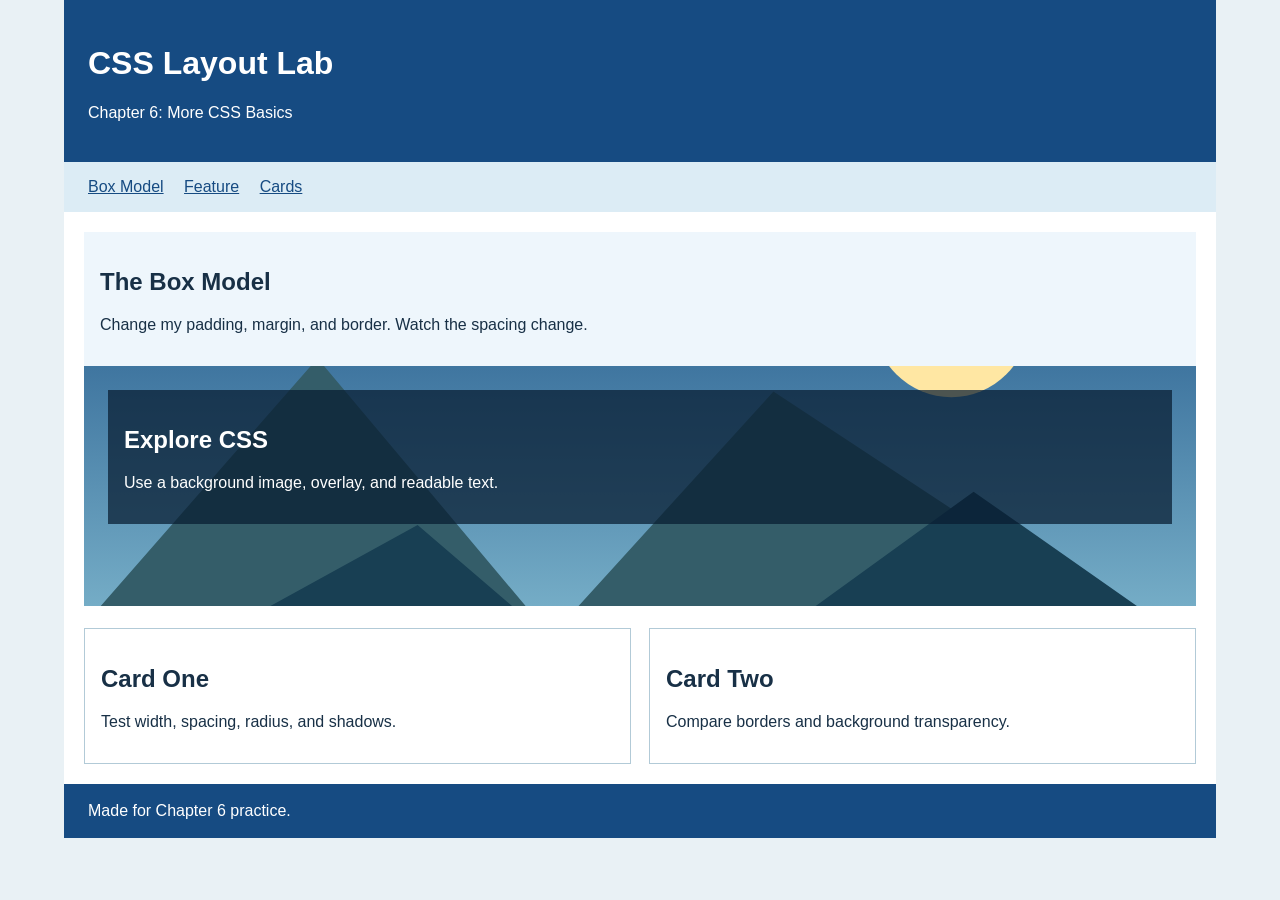
==== index.html @ 69bc17e0 "commit" ====
<!DOCTYPE html>
<html lang="en">
<head>
  <meta charset="UTF-8">
  <meta name="viewport" content="width=device-width, initial-scale=1">
  <title>Chapter 6 | CSS Layout Lab</title>
  <link rel="stylesheet" href="styles.css">
</head>
<body>
  <div class="page-wrapper">
    <header class="site-header">
      <h1>CSS Layout Lab</h1>
      <p>Chapter 6: More CSS Basics</p>
    </header>
    <nav aria-label="Page navigation"><a href="#box-model">Box Model</a> <a href="#feature">Feature</a> <a href="#cards">Cards</a></nav>
    <main>
      <section id="box-model" class="panel">
        <h2>The Box Model</h2>
        <p>Change my padding, margin, and border. Watch the spacing change.</p>
      </section>
      <section id="feature" class="feature">
        <div class="feature-content"><h2>Explore CSS</h2><p>Use a background image, overlay, and readable text.</p></div>
      </section>
      <section id="cards" class="cards" aria-label="Example cards">
        <article class="card"><h2>Card One</h2><p>Test width, spacing, radius, and shadows.</p></article>
        <article class="card"><h2>Card Two</h2><p>Compare borders and background transparency.</p></article>
      </section>
    </main>
    <footer>Made for Chapter 6 practice.</footer>
  </div>
</body>
</html>
---- styles.css ----
/* Chapter 6 starter: edit the rules below and add your own. */
* { box-sizing: border-box; }
body { margin: 0; font-family: Arial, Helvetica, sans-serif; color: #183046; background: #e9f1f5; }
.page-wrapper { width: 90%; margin: 0 auto; background: white; }
.site-header { background: #164b82; color: white; padding: 24px; }
nav { padding: 16px 24px; background: #dcecf5; }
nav a { margin-right: 16px; color: #164b82; }
main { padding: 20px; }
.panel { background: #eef6fc; padding: 16px; }
.feature { background-image: url("assets/landscape.svg"); background-size: cover; background-position: center; min-height: 240px; padding: 24px; color: white; }
.feature-content { background-color: rgba(8, 29, 49, .72); padding: 16px; }
.cards { display: flex; flex-wrap: wrap; gap: 18px; margin-top: 22px; }
.card { flex: 1 1 220px; padding: 16px; background: #fff; border: 1px solid #b2cad7; }
footer { padding: 18px 24px; background: #164b82; color: white; }
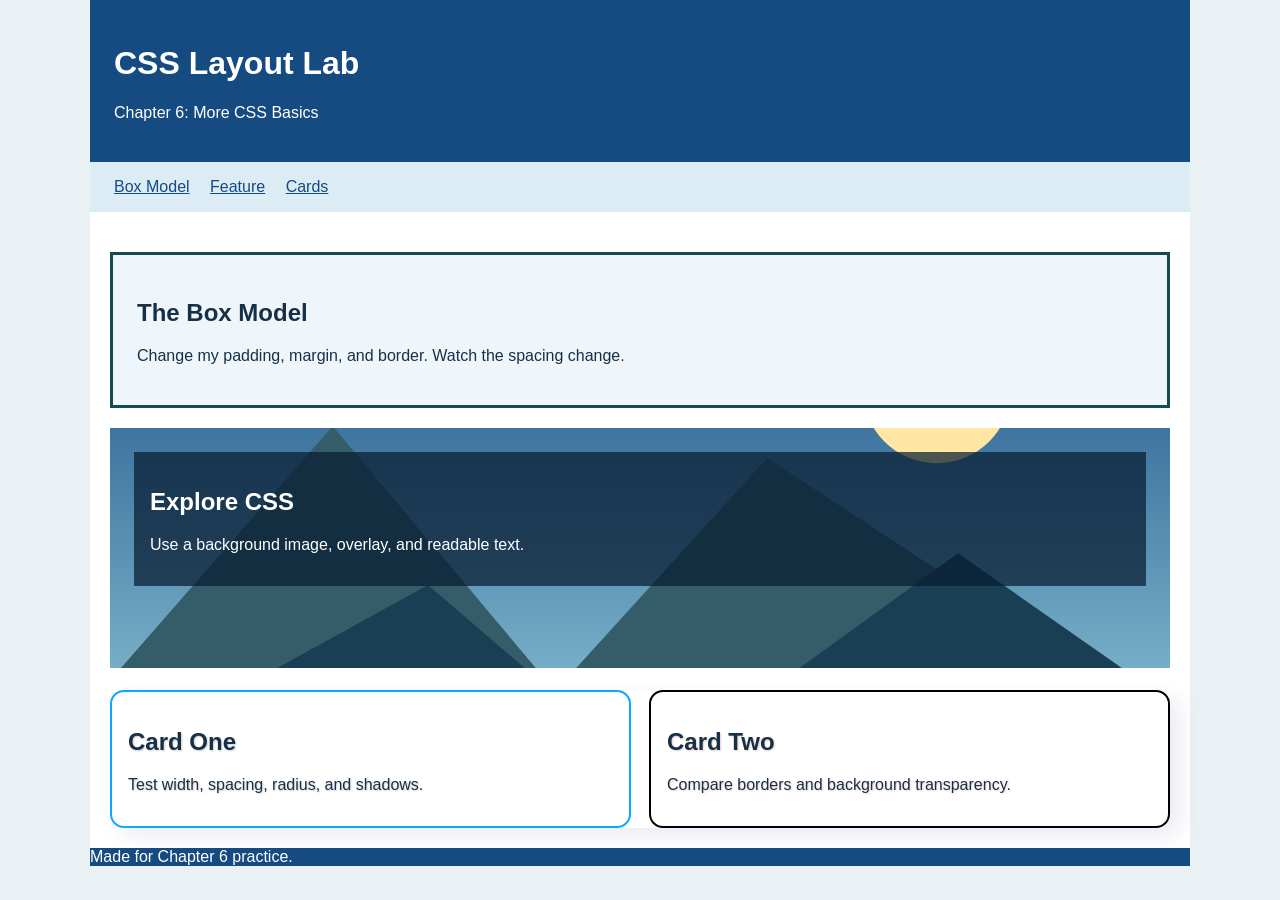
==== commit 29c9cf40: "Background images" ====
--- a/index.html
+++ b/index.html
@@ -22,8 +22,8 @@
         <div class="feature-content"><h2>Explore CSS</h2><p>Use a background image, overlay, and readable text.</p></div>
       </section>
       <section id="cards" class="cards" aria-label="Example cards">
-        <article class="card"><h2>Card One</h2><p>Test width, spacing, radius, and shadows.</p></article>
-        <article class="card"><h2>Card Two</h2><p>Compare borders and background transparency.</p></article>
+        <article class="card1"><h2>Card One</h2><p>Test width, spacing, radius, and shadows.</p></article>
+        <article class="card2"><h2>Card Two</h2><p>Compare borders and background transparency.</p></article>
       </section>
     </main>
     <footer>Made for Chapter 6 practice.</footer>
--- a/styles.css
+++ b/styles.css
@@ -1,14 +1,16 @@
 /* Chapter 6 starter: edit the rules below and add your own. */
 * { box-sizing: border-box; }
 body { margin: 0; font-family: Arial, Helvetica, sans-serif; color: #183046; background: #e9f1f5; }
-.page-wrapper { width: 90%; margin: 0 auto; background: white; }
+.page-wrapper { width: 90%; max-width: 1100px; min-height: 260px; margin-left: auto; margin-right: auto; background: white; }
 .site-header { background: #164b82; color: white; padding: 24px; }
 nav { padding: 16px 24px; background: #dcecf5; }
 nav a { margin-right: 16px; color: #164b82; }
 main { padding: 20px; }
-.panel { background: #eef6fc; padding: 16px; }
-.feature { background-image: url("assets/landscape.svg"); background-size: cover; background-position: center; min-height: 240px; padding: 24px; color: white; }
+.panel { background: #eef6fc; padding: 24px; margin:20px 0; border: 3px solid #164b52; }
+.feature { background-image: url("assets/landscape.svg"); background-size: cover, contain; background-position: center; min-height: 240px; padding: 24px; color: white; }
 .feature-content { background-color: rgba(8, 29, 49, .72); padding: 16px; }
-.cards { display: flex; flex-wrap: wrap; gap: 18px; margin-top: 22px; }
-.card { flex: 1 1 220px; padding: 16px; background: #fff; border: 1px solid #b2cad7; }
-footer { padding: 18px 24px; background: #164b82; color: white; }
+.cards { display: flex; flex-wrap: wrap; gap: 18px; margin-top: 22px; border-radius: 14px; box-shadow: 10px 8px 20px rgba(57, 54, 160, 0.1); }
+.card1 { flex: 1 1 220px; padding: 16px; background: #fff; border: 2px solid #0aa9ff; border-radius: 14px; text-shadow: 1px 1px 2px rgba(0, 0, 0, 0.2); }
+.card2 { flex: 1 1 220px; padding: 16px; background: #fff; border: 2px solid #000102; border-radius: 14px; text-shadow: 1px 1px 2px rgba(129, 8, 8, 0.2); box-shadow: 4px 4px_8px rgba(83, 51, 51, 0.1); }
+footer { padding: 18px_24px; background: #164b82; color: white; }
+    
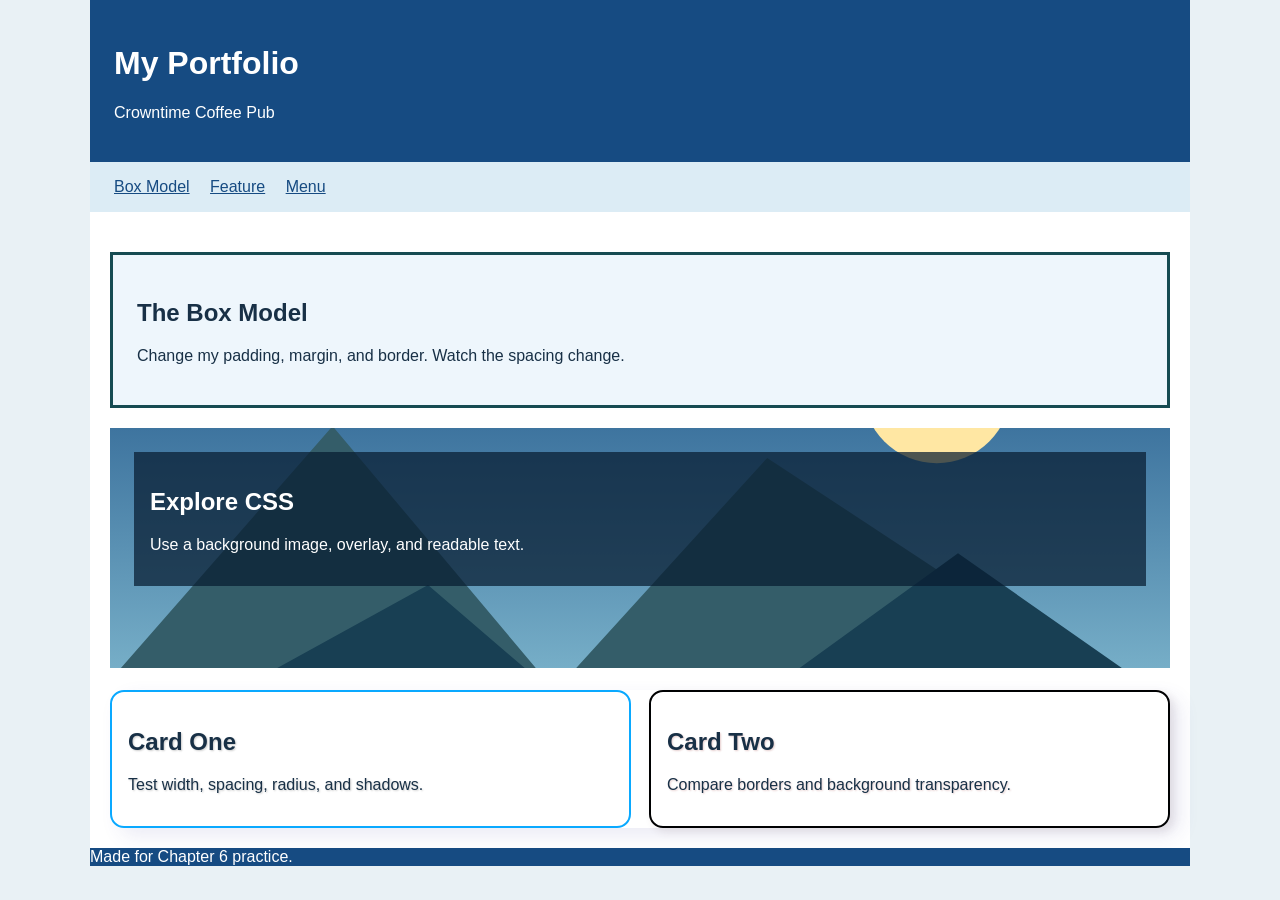
==== commit fad02bec: "ntegration and testing" ====
--- a/index.html
+++ b/index.html
@@ -9,10 +9,10 @@
 <body>
   <div class="page-wrapper">
     <header class="site-header">
-      <h1>CSS Layout Lab</h1>
-      <p>Chapter 6: More CSS Basics</p>
+      <h1>My Portfolio</h1>
+      <p>Crowntime Coffee Pub</p>
     </header>
-    <nav aria-label="Page navigation"><a href="#box-model">Box Model</a> <a href="#feature">Feature</a> <a href="#cards">Cards</a></nav>
+    <nav aria-label="Page navigation"><a href="#box-model">Box Model</a> <a href="#feature">Feature</a> <a href="#cards">Menu</a></nav>
     <main>
       <section id="box-model" class="panel">
         <h2>The Box Model</h2>
--- a/styles.css
+++ b/styles.css
@@ -7,10 +7,9 @@
 nav a { margin-right: 16px; color: #164b82; }
 main { padding: 20px; }
 .panel { background: #eef6fc; padding: 24px; margin:20px 0; border: 3px solid #164b52; }
-.feature { background-image: url("assets/landscape.svg"); background-size: cover, contain; background-position: center; min-height: 240px; padding: 24px; color: white; }
-.feature-content { background-color: rgba(8, 29, 49, .72); padding: 16px; }
+.feature { background-image: url("assets/landscape.svg"); background-size: cover, contain; background-position: center; min-height: 240px; padding: 24px; color: white; background-color: rgba(58, 122, 182, 0.72)}
+.feature-content { background-color: rgba(8, 29, 49, .72); padding: 16px; background-color: rgba(8,29,49, .72)}
 .cards { display: flex; flex-wrap: wrap; gap: 18px; margin-top: 22px; border-radius: 14px; box-shadow: 10px 8px 20px rgba(57, 54, 160, 0.1); }
 .card1 { flex: 1 1 220px; padding: 16px; background: #fff; border: 2px solid #0aa9ff; border-radius: 14px; text-shadow: 1px 1px 2px rgba(0, 0, 0, 0.2); }
-.card2 { flex: 1 1 220px; padding: 16px; background: #fff; border: 2px solid #000102; border-radius: 14px; text-shadow: 1px 1px 2px rgba(129, 8, 8, 0.2); box-shadow: 4px 4px_8px rgba(83, 51, 51, 0.1); }
-footer { padding: 18px_24px; background: #164b82; color: white; }
-    +.card2 { flex: 1 1 220px; padding: 16px; background: #fff; border: 2px solid #000102; border-radius: 14px; text-shadow: 1px 1px 2px rgba(129, 8, 8, 0.2); box-shadow: 4px 4px 8px rgba(83, 51, 51, 0.1); }
+footer { padding: 18px_24px; background: #164b82; color: white;}
